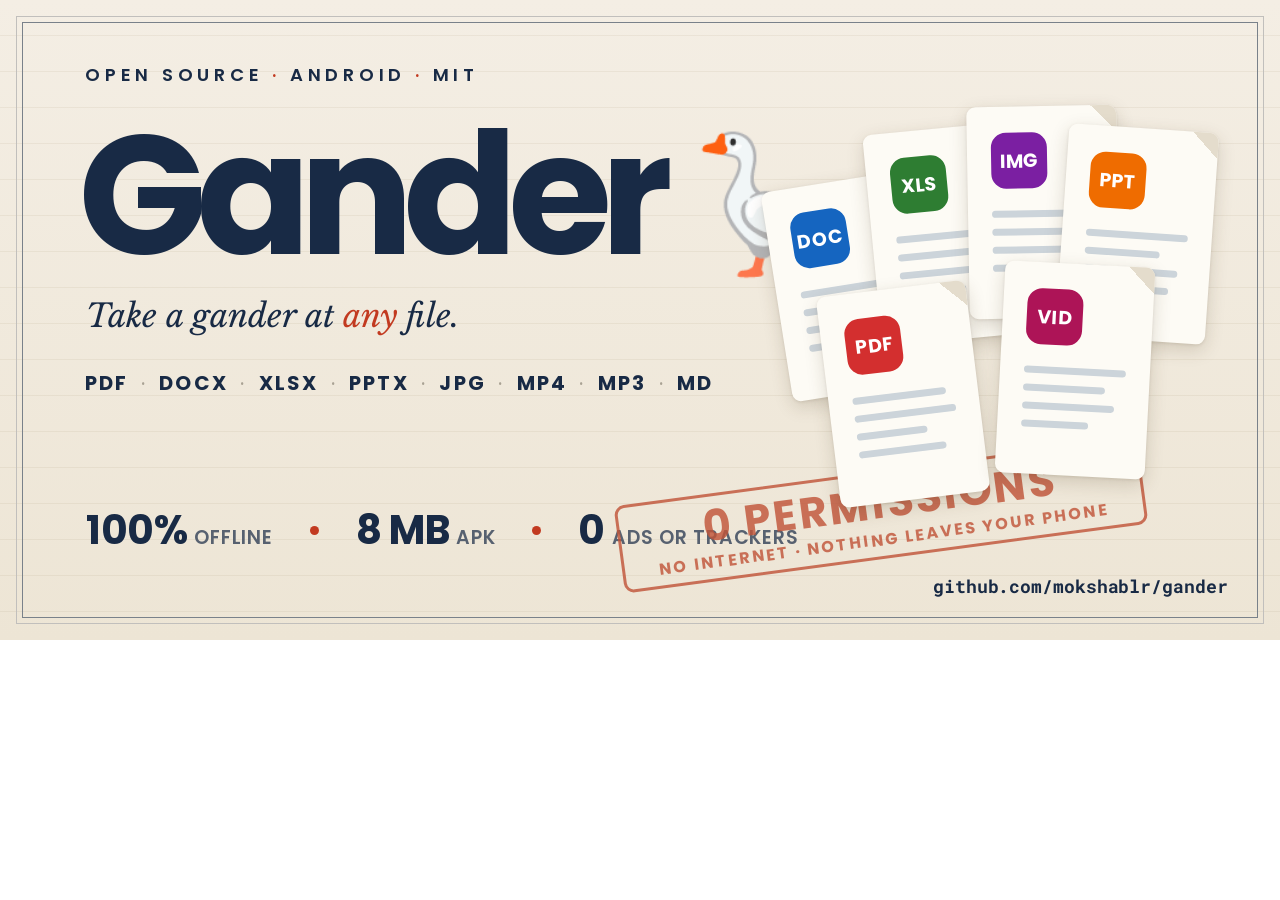
==== docs/social-preview.html @ e9dcdc3e "Rebuild the social preview from HTML and correct it to 8 MB The card still read 15 MB after the APK " ====
<!doctype html>
<html lang="en">
<head>
<meta charset="utf-8">
<title>Gander social preview 1280x640</title>
<!--
  Source for docs/social-preview.png, the GitHub repo social card.

  The original was rendered from HTML in headless Chrome but the file was never
  committed, so when the APK size changed from 15 MB to 8 MB the number had to be
  patched into the raster by hand. This is a rebuild of that source so the next
  edit is a text change and a re-render.

  Render:  scripts/render-social-preview.sh
  Size:    1280x640, which is what GitHub asks for.

  Fonts. The original typeface is not recoverable from a PNG. The wordmark is a
  geometric sans with a single-storey 'a' and equal 'a'/'d' widths, which points
  at the Futura/Poppins family; Poppins is used here with the tracking tuned to
  reproduce the measured 582x126px wordmark. The italic is Libre Baskerville,
  chosen by rendering six candidates and comparing both pixel difference and
  letterform against the original, where it won on each. If you remember what
  was actually used, change --sans / --serif and re-render.

  Every position below was measured off the original PNG, so the layout numbers
  are not guesses.
-->
<link rel="preconnect" href="https://fonts.googleapis.com">
<link rel="preconnect" href="https://fonts.gstatic.com" crossorigin>
<link href="https://fonts.googleapis.com/css2?family=Poppins:wght@500;600;700&family=Libre+Baskerville:ital@0;1&family=Roboto+Mono:wght@700&display=block" rel="stylesheet">
<style>
  :root {
    --sans: 'Poppins', 'Futura', 'Century Gothic', sans-serif;
    --serif: 'Libre Baskerville', Georgia, serif;
    --mono: 'Roboto Mono', 'Andale Mono', monospace;

    --navy: #182a45;        /* measured: rgb(24,42,69)   */
    --red: #c23a20;         /* measured: rgb(194,58,32)  */
    --slate: #576170;       /* measured: rgb(87,97,112)  */
    --stamp: #c1553a;
    --paper-top: #f4eee4;   /* measured at y=30   */
    --paper-bot: #ede5d5;   /* measured at y=610  */
    --rule: rgba(120, 96, 50, 0.075);
    --card: #fdfbf5;        /* measured: rgb(253,251,245) */
    --card-line: #ccd4da;
    --frame-outer: #c1bfbc; /* 1px rule, 16px inset */
    --frame-inner: #79818a; /* 1px rule, 22px inset */
  }

  * { box-sizing: border-box; }
  html, body { margin: 0; padding: 0; background: #fff; }

  .stage {
    position: relative;
    width: 1280px;
    height: 640px;
    overflow: hidden;
    /* Ruled paper: 36px pitch, first rule at y=35, over a vertical wash. */
    background:
      repeating-linear-gradient(
        to bottom,
        transparent 0 35px,
        var(--rule) 35px 36px
      ),
      linear-gradient(to bottom, var(--paper-top), var(--paper-bot));
    font-family: var(--sans);
    color: var(--navy);
    -webkit-font-smoothing: antialiased;
  }

  /* Two nested hairlines, inset 16px and 22px. */
  .frame-outer, .frame-inner { position: absolute; pointer-events: none; }
  .frame-outer { inset: 16px; border: 1px solid var(--frame-outer); }
  .frame-inner { inset: 22px; border: 1px solid var(--frame-inner); }

  /* ---------- left column ---------- */

  .eyebrow {
    position: absolute; left: 85px; top: 66px;
    font-weight: 600; font-size: 18px; letter-spacing: 0.265em;
    line-height: 1;
  }
  .eyebrow .dot { color: var(--red); }

  .wordmark {
    position: absolute; left: 78px; top: 111px;
    font-weight: 700; font-size: 168.5px; letter-spacing: -0.0645em;
    line-height: 1; white-space: nowrap;
  }

  /* Apple's goose emoji, as in the original. Sized to the measured 164x124 box. */
  .goose {
    position: absolute; left: 680px; top: 138px;
    font-size: 132px; line-height: 1;
    font-family: 'Apple Color Emoji', 'Segoe UI Emoji', sans-serif;
  }

  .tagline {
    position: absolute; left: 86px; top: 300px;
    font-family: var(--serif); font-style: italic; font-size: 32px;
    line-height: 1; white-space: nowrap;
  }
  .tagline em { color: var(--red); font-style: italic; }

  .formats {
    position: absolute; left: 85px; top: 373px;
    font-weight: 700; font-size: 20px; letter-spacing: 0.11em;
    line-height: 1; white-space: nowrap;
  }
  .formats .sep { color: #a9a294; font-weight: 500; margin: 0 6px; }

  .claims {
    position: absolute; left: 86px; top: 510px;
    display: flex; align-items: baseline; gap: 37px;
    line-height: 1; white-space: nowrap;
  }
  .claims b { font-weight: 700; font-size: 40px; letter-spacing: -0.01em; }
  .claims small {
    font-weight: 600; font-size: 19px; letter-spacing: 0.04em;
    color: var(--slate); margin-left: 7px;
  }
  .claims .bullet {
    width: 9px; height: 9px; border-radius: 50%;
    background: var(--red); align-self: center; flex: 0 0 auto;
  }

  .repo {
    position: absolute; left: 933px; top: 577px;
    font-family: var(--mono); font-weight: 700; font-size: 18.2px;
    letter-spacing: -0.005em; line-height: 1;
  }

  /* ---------- fanned document cards ---------- */

  .cards { position: absolute; inset: 0; }

  .card {
    position: absolute;
    width: 150px; height: 212px;
    background: var(--card);
    border-radius: 9px;
    box-shadow: 0 6px 18px rgba(70, 55, 30, 0.18), 0 1px 3px rgba(70, 55, 30, 0.12);
    padding: 26px 24px;
  }
  /* Folded top-right corner. */
  .card::after {
    content: ""; position: absolute; top: 0; right: 0;
    width: 26px; height: 26px;
    border-top-right-radius: 9px;
    background: linear-gradient(225deg, #e4dccc 0 50%, transparent 50%);
  }
  .badge {
    width: 56px; height: 56px; border-radius: 15px;
    display: flex; align-items: center; justify-content: center;
    color: #fff; font-weight: 700; font-size: 19px; letter-spacing: 0.02em;
  }
  .lines { margin-top: 22px; }
  .lines i {
    display: block; height: 7px; border-radius: 4px;
    background: var(--card-line); margin-bottom: 11px;
  }

  /* Measured badge centres drive these transforms. */
  .c-doc { left: 776px; top: 180px; transform: rotate(-9deg);  z-index: 1; }
  .c-xls { left: 872px; top: 128px; transform: rotate(-5.5deg); z-index: 2; }
  .c-img { left: 968px; top: 106px;  transform: rotate(-1deg);  z-index: 3; }
  .c-ppt { left: 1062px; top: 128px; transform: rotate(4deg);  z-index: 4; }
  .c-pdf { left: 828px; top: 288px; transform: rotate(-7deg);  z-index: 6; }
  .c-vid { left: 1000px; top: 264px; transform: rotate(3deg);   z-index: 7; }

  .b-doc { background: #1565c0; }
  .b-xls { background: #2e7d32; }
  .b-img { background: #7b1fa2; }
  .b-ppt { background: #ef6c00; }
  .b-pdf { background: #d32f2f; }
  .b-vid { background: #ad1457; }

  /* ---------- 0 PERMISSIONS stamp ---------- */

  .stamp {
    /* Box measured off the original from its four border corners: 528x88.5
       including the 3px rule, centred at (885, 518), rotated -7.62deg. */
    position: absolute; left: 617px; top: 471px;
    width: 528px; height: 88px;
    border: 3px solid var(--stamp);
    border-radius: 10px;
    transform: rotate(-7.62deg);
    color: var(--stamp);
    opacity: 0.82;
    display: flex; flex-direction: column;
    align-items: center; justify-content: center; gap: 7px;
    z-index: 5;
  }
  .stamp .big {
    font-weight: 700; font-size: 43px; letter-spacing: 0.055em;
    line-height: 1; white-space: nowrap;
  }
  .stamp .small {
    font-weight: 700; font-size: 16px; letter-spacing: 0.135em;
    line-height: 1; white-space: nowrap;
  }
</style>
</head>
<body>
<div class="stage">
  <div class="frame-outer"></div>
  <div class="frame-inner"></div>

  <div class="eyebrow">OPEN SOURCE <span class="dot">&middot;</span> ANDROID <span class="dot">&middot;</span> MIT</div>
  <div class="wordmark">Gander</div>
  <div class="goose">🪿</div>
  <div class="tagline">Take a gander at <em>any</em> file.</div>
  <div class="formats">PDF <span class="sep">&middot;</span> DOCX <span class="sep">&middot;</span> XLSX <span class="sep">&middot;</span> PPTX <span class="sep">&middot;</span> JPG <span class="sep">&middot;</span> MP4 <span class="sep">&middot;</span> MP3 <span class="sep">&middot;</span> MD</div>

  <div class="cards">
    <div class="card c-doc"><div class="badge b-doc">DOC</div><div class="lines"><i style="width:100%"></i><i style="width:88%"></i><i style="width:96%"></i><i style="width:70%"></i></div></div>
    <div class="card c-xls"><div class="badge b-xls">XLS</div><div class="lines"><i style="width:100%"></i><i style="width:82%"></i><i style="width:94%"></i><i style="width:64%"></i></div></div>
    <div class="card c-img"><div class="badge b-img">IMG</div><div class="lines"><i style="width:96%"></i><i style="width:100%"></i><i style="width:78%"></i><i style="width:88%"></i></div></div>
    <div class="card c-ppt"><div class="badge b-ppt">PPT</div><div class="lines"><i style="width:100%"></i><i style="width:74%"></i><i style="width:92%"></i><i style="width:84%"></i></div></div>
    <div class="card c-pdf"><div class="badge b-pdf">PDF</div><div class="lines"><i style="width:92%"></i><i style="width:100%"></i><i style="width:70%"></i><i style="width:86%"></i></div></div>
    <div class="card c-vid"><div class="badge b-vid">VID</div><div class="lines"><i style="width:100%"></i><i style="width:80%"></i><i style="width:90%"></i><i style="width:66%"></i></div></div>
  </div>

  <!-- The APK size lives here and nowhere else. Keep it in step with
       app/build.gradle.kts and the README alt text. -->
  <div class="claims">
    <span><b>100%</b><small>OFFLINE</small></span>
    <span class="bullet"></span>
    <span><b>8 MB</b><small>APK</small></span>
    <span class="bullet"></span>
    <span><b>0</b><small>ADS OR TRACKERS</small></span>
  </div>

  <div class="stamp">
    <div class="big">0 PERMISSIONS</div>
    <div class="small">NO INTERNET &middot; NOTHING LEAVES YOUR PHONE</div>
  </div>

  <div class="repo">github.com/mokshablr/gander</div>
</div>
</body>
</html>
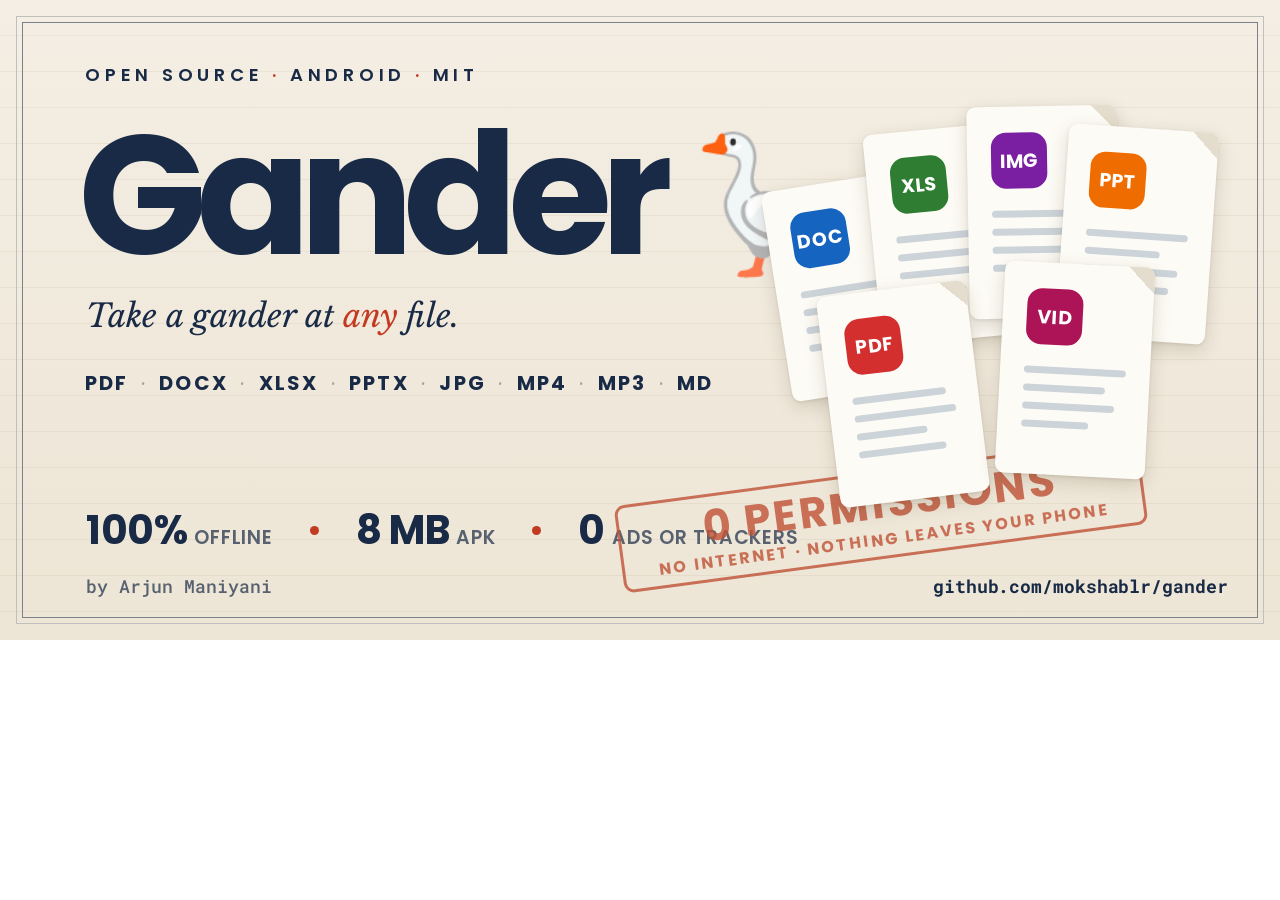
==== commit 176117ca: "Sign the social card that every share of the repo renders" ====
--- a/docs/social-preview.html
+++ b/docs/social-preview.html
@@ -130,6 +130,17 @@
     letter-spacing: -0.005em; line-height: 1;
   }
 
+  /* Balances the repo line at the other end of the same baseline. This card is
+     what renders on every share of the repo, and it was the one surface naming
+     the project without naming anyone. Kept in slate so the claims above it
+     still carry the weight. */
+  .byline {
+    position: absolute; left: 86px; top: 577px;
+    font-family: var(--mono); font-weight: 500; font-size: 18.2px;
+    letter-spacing: -0.005em; line-height: 1;
+    color: var(--slate);
+  }
+
   /* ---------- fanned document cards ---------- */
 
   .cards { position: absolute; inset: 0; }
@@ -236,6 +247,7 @@
     <div class="small">NO INTERNET &middot; NOTHING LEAVES YOUR PHONE</div>
   </div>
 
+  <div class="byline">by Arjun Maniyani</div>
   <div class="repo">github.com/mokshablr/gander</div>
 </div>
 </body>
